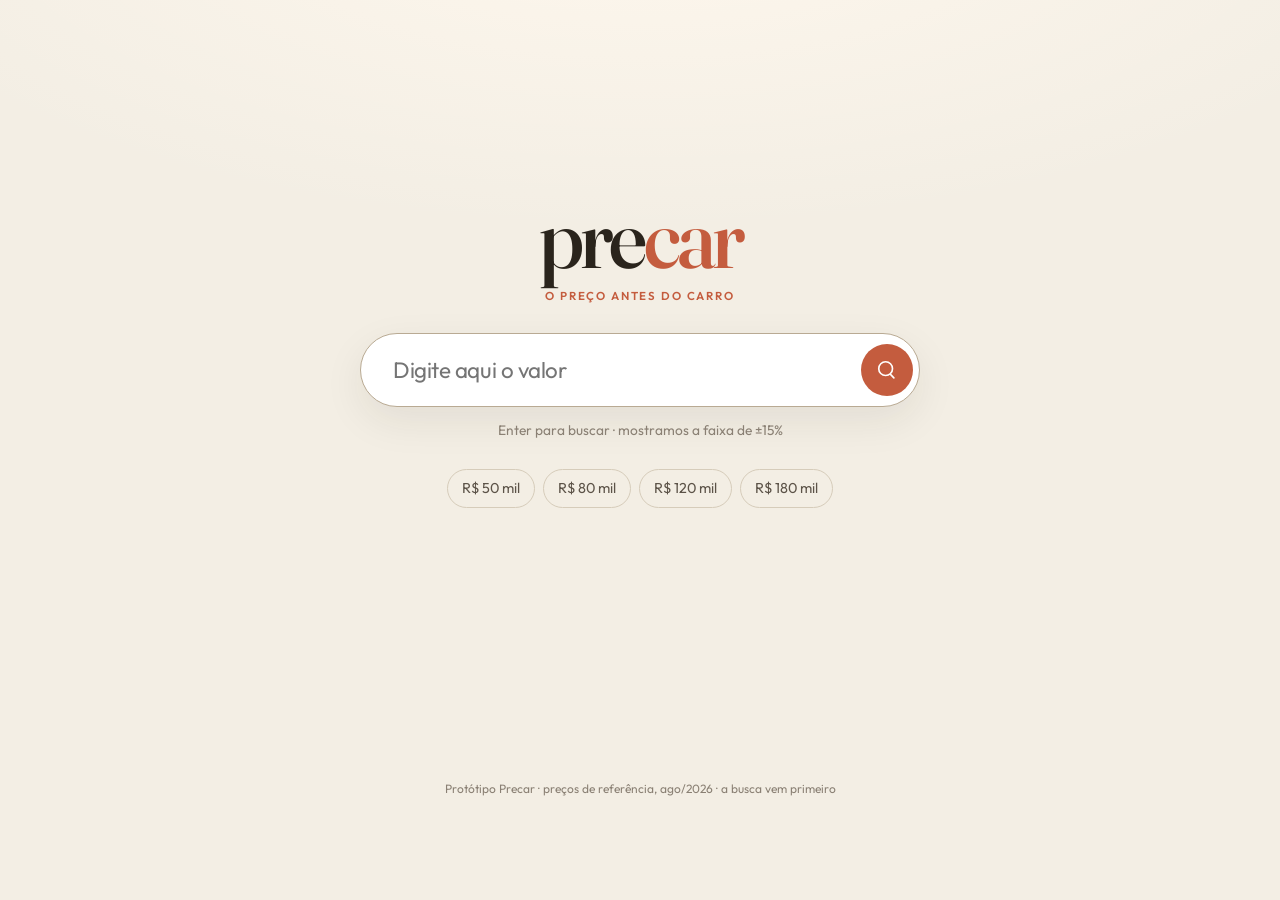
==== index.html @ 3fa87c4c "Primeiro protótipo do Precar: busca por preço, filtros e deploy estático." ====
<!DOCTYPE html>
<html lang="pt-BR">
<head>
  <meta charset="utf-8">
  <meta name="viewport" content="width=device-width, initial-scale=1, viewport-fit=cover">
  <meta name="theme-color" content="#F3EEE4">
  <meta name="color-scheme" content="light">
  <meta name="description" content="Precar — o preço antes do carro. Digite quanto pode investir e veja os modelos que cabem na faixa.">
  <meta property="og:title" content="Precar — o preço antes do carro">
  <meta property="og:description" content="Digite um valor. Compare os modelos que cabem — e os que valem esticar.">
  <meta property="og:type" content="website">
  <meta name="twitter:card" content="summary_large_image">
  <meta name="apple-mobile-web-app-capable" content="yes">
  <meta name="apple-mobile-web-app-status-bar-style" content="default">
  <meta name="apple-mobile-web-app-title" content="Precar">
  <title>Precar — o preço antes do carro</title>
  <link rel="icon" href="favicon.svg" type="image/svg+xml">
  <link rel="preconnect" href="https://fonts.googleapis.com">
  <link rel="preconnect" href="https://fonts.gstatic.com" crossorigin>
  <link href="https://fonts.googleapis.com/css2?family=Fraunces:ital,opsz,wght@0,9..144,520;0,9..144,600;1,9..144,500&family=Outfit:wght@400;500;600&display=swap" rel="stylesheet">
  <link rel="stylesheet" href="css/styles.css">
</head>
<body>
  <a class="skip" href="#main">Ir para o conteúdo</a>

  <header class="dock" id="topbar" hidden>
    <div class="dock-inner">
      <a class="brand" href="#/" aria-label="Precar, voltar ao início">
        <svg class="mark" viewBox="0 0 32 32" aria-hidden="true">
          <path d="M6 22h20M8 16.5h16M12 11h8" fill="none" stroke="currentColor" stroke-width="2.4" stroke-linecap="round"/>
        </svg>
        <span>pre<b>car</b></span>
      </a>
      <form class="float-search" id="float-search">
        <label class="sr" for="float-input">Novo valor</label>
        <span class="prefix">R$</span>
        <input id="float-input" inputmode="decimal" autocomplete="off" enterkeyhint="search" placeholder="Digite aqui o valor">
        <button type="submit">Buscar</button>
      </form>
      <button class="ghost share-btn" id="share-page" type="button" aria-label="Compartilhar esta busca">
        <svg viewBox="0 0 24 24" aria-hidden="true"><path d="M15 8.5a3 3 0 1 0-2.7-4.2L8.2 6.6a3 3 0 1 0 0 3.8l4.1 2.3a3 3 0 1 0 .9-1.6L9.1 8.8a3.1 3.1 0 0 0 0-1.6l4.1-2.3c.4.4.9.6 1.5.6Z" fill="currentColor"/></svg>
        <span>Compartilhar</span>
      </button>
    </div>
  </header>

  <main id="main">
    <section class="home" id="home">
      <h1>pre<b>car</b></h1>
      <p class="eyebrow">O preço antes do carro</p>
      <form class="search" id="home-search">
        <label class="sr" for="home-input">Valor em reais</label>
        <div class="field">
          <span class="prefix">R$</span>
          <input id="home-input" inputmode="decimal" autocomplete="off" enterkeyhint="search" placeholder="Digite aqui o valor" autofocus>
          <button class="go" type="submit" aria-label="Buscar carros">
            <svg viewBox="0 0 24 24" aria-hidden="true"><path d="M10.5 18a7.5 7.5 0 1 1 0-15 7.5 7.5 0 0 1 0 15Zm9 2.5-4.2-4.2" fill="none" stroke="currentColor" stroke-width="1.8" stroke-linecap="round"/></svg>
          </button>
        </div>
        <p class="hint">Enter para buscar · mostramos a faixa de ±15%</p>
      </form>
      <div class="chips" id="chips">
        <button type="button" data-value="50000">R$ 50 mil</button>
        <button type="button" data-value="80000">R$ 80 mil</button>
        <button type="button" data-value="120000">R$ 120 mil</button>
        <button type="button" data-value="180000">R$ 180 mil</button>
      </div>
    </section>

    <section class="results" id="results" hidden>
      <div class="summary">
        <h2 id="summary-title">Com este valor</h2>
        <p id="summary-range"></p>
      </div>
      <div class="toolbar">
        <div class="filters" id="filters" aria-label="Filtros">
          <button type="button" data-filter="all" class="is-on">Todos</button>
          <button type="button" data-filter="0km">0 km</button>
          <button type="button" data-filter="seminovo">Seminovo</button>
          <button type="button" class="soon" disabled>Marca</button>
          <button type="button" class="soon" disabled>Cor</button>
          <button type="button" class="soon" disabled>Tipo</button>
        </div>
        <label class="sort">
          <span>Organizar</span>
          <select id="sort" aria-label="Organizar resultados">
            <option value="match">Mais perto do valor</option>
            <option value="price-asc">Menor preço</option>
            <option value="price-desc">Maior preço</option>
            <option value="econ">Mais econômico</option>
            <option value="power">Mais potente</option>
          </select>
        </label>
      </div>
      <nav class="tabs" id="tabs" aria-label="Faixas de preço">
        <button type="button" data-col="mid" class="is-on">No seu valor <span>0</span></button>
        <button type="button" data-col="below">Um pouco menos <span>0</span></button>
        <button type="button" data-col="above">Vale esticar <span>0</span></button>
      </nav>
      <div class="board" id="board"></div>
    </section>
  </main>

  <footer class="foot">
    <p>Protótipo Precar · preços de referência, ago/2026 · a busca vem primeiro</p>
  </footer>

  <dialog class="sheet" id="sheet">
    <article id="sheet-body"></article>
  </dialog>

  <div class="toast" id="toast" role="status" aria-live="polite"></div>

  <script src="js/cars.js"></script>
  <script src="js/app.js"></script>
</body>
</html>
---- css/styles.css ----
:root {
  --paper: #f3eee4;
  --paper-2: #ebe4d6;
  --paper-3: #e4dbc8;
  --ink: #2a241c;
  --ink-2: #5c5348;
  --ink-3: #8a8074;
  --line: #d6ccba;
  --terra: #c45c3e;
  --terra-2: #a34830;
  --sage: #5c7056;
  --card: #faf7f1;
  --shadow: 0 14px 40px rgba(42, 36, 28, 0.08);
  --safe-t: env(safe-area-inset-top, 0px);
  --safe-b: env(safe-area-inset-bottom, 0px);
  --font: "Outfit", system-ui, sans-serif;
  --serif: "Fraunces", "Times New Roman", serif;
}

* { box-sizing: border-box; }
html { scroll-behavior: smooth; }
html, body { margin: 0; min-height: 100%; }
body {
  font-family: var(--font);
  color: var(--ink);
  background:
    radial-gradient(1200px 500px at 50% -120px, #fff8ee 0%, transparent 70%),
    var(--paper);
  line-height: 1.45;
  -webkit-font-smoothing: antialiased;
  text-rendering: optimizeLegibility;
  -webkit-tap-highlight-color: transparent;
  overflow-x: hidden;
}

img { max-width: 100%; display: block; }
button, input { font: inherit; color: inherit; }
button { cursor: pointer; }
a { color: inherit; }
[hidden] { display: none !important; }

.sr, .skip {
  position: absolute;
  left: -999px;
  width: 1px;
  height: 1px;
  overflow: hidden;
}
.skip:focus {
  left: 12px;
  top: 12px;
  width: auto;
  height: auto;
  padding: 8px 12px;
  background: #fff;
  z-index: 20;
}

.dock {
  position: sticky;
  top: 0;
  z-index: 20;
  background: color-mix(in srgb, var(--paper) 88%, transparent);
  backdrop-filter: blur(16px);
  -webkit-backdrop-filter: blur(16px);
  border-bottom: 1px solid color-mix(in srgb, var(--line) 65%, transparent);
}
.dock-inner {
  display: flex;
  align-items: center;
  gap: 10px;
  max-width: 1240px;
  margin: 0 auto;
  padding: calc(10px + var(--safe-t)) 16px 10px;
}
.float-search {
  display: flex;
  align-items: center;
  flex: 1;
  min-width: 0;
  max-width: 560px;
  margin: 0 auto;
  background: #fff;
  border: 1px solid var(--line);
  border-radius: 999px;
  padding: 4px 4px 4px 14px;
  box-shadow: 0 6px 18px rgba(42, 36, 28, 0.05);
}
.float-search .prefix { color: var(--ink-3); font-size: 0.85rem; }
.float-search:has(input:placeholder-shown) .prefix { display: none; }
.float-search input {
  border: 0;
  outline: 0;
  background: transparent;
  width: 100%;
  min-width: 0;
  padding: 8px 8px;
  font-size: 16px;
}
.float-search button {
  border: 0;
  background: var(--ink);
  color: var(--paper);
  border-radius: 999px;
  padding: 8px 14px;
  font-size: 0.82rem;
  font-weight: 500;
  flex-shrink: 0;
}
.brand {
  display: flex;
  align-items: center;
  gap: 8px;
  text-decoration: none;
  font-weight: 500;
  letter-spacing: -0.03em;
  font-size: 1.2rem;
}
.brand b { font-weight: 600; color: var(--terra); }
.mark {
  width: 22px;
  height: 22px;
  color: var(--terra);
}

.ghost {
  border: 0;
  background: var(--ink);
  color: var(--paper);
  border-radius: 999px;
  padding: 8px 14px;
  font-size: 0.82rem;
  font-weight: 500;
}
.ghost {
  background: transparent;
  color: var(--ink-2);
  border: 1px solid var(--line);
  flex-shrink: 0;
}
.ghost:hover { border-color: var(--ink); color: var(--ink); }
.share-btn {
  display: inline-flex;
  align-items: center;
  gap: 6px;
}
.share-btn svg { width: 16px; height: 16px; }

.home {
  min-height: calc(100dvh - 140px);
  display: flex;
  flex-direction: column;
  justify-content: center;
  align-items: center;
  text-align: center;
  padding: 24px 20px 80px;
}
.eyebrow {
  letter-spacing: 0.16em;
  text-transform: uppercase;
  font-size: 0.72rem;
  color: var(--terra);
  font-weight: 600;
  margin: 0 0 14px;
}
.home h1 {
  font-family: var(--serif);
  font-weight: 520;
  font-size: clamp(3rem, 11vw, 5.4rem);
  letter-spacing: -0.045em;
  line-height: 0.95;
  margin: 0 0 10px;
}
.home h1 b { font-weight: 520; color: var(--terra); }
.home .eyebrow { margin: 0 0 28px; }
.field:has(input:placeholder-shown) .prefix { display: none; }

.search { width: min(560px, 100%); }
.field {
  display: flex;
  align-items: center;
  background: #fff;
  border: 1px solid var(--line);
  border-radius: 999px;
  padding: 6px 6px 6px 20px;
  box-shadow: var(--shadow);
}
.field:focus-within { border-color: #b9aa93; }
.field .prefix {
  color: var(--ink-3);
  font-size: 1.05rem;
}
.field input {
  flex: 1;
  border: 0;
  outline: 0;
  background: transparent;
  padding: 14px 12px;
  font-size: 1.25rem;
  letter-spacing: -0.02em;
  min-width: 0;
}
.go {
  width: 52px;
  height: 52px;
  border: 0;
  border-radius: 50%;
  background: var(--terra);
  color: #fff;
  display: grid;
  place-items: center;
  flex-shrink: 0;
}
.go:hover { background: var(--terra-2); }
.go svg { width: 22px; height: 22px; }
.hint { color: var(--ink-3); font-size: 0.86rem; margin: 14px 0 0; }

.chips {
  display: flex;
  flex-wrap: wrap;
  justify-content: center;
  gap: 8px;
  margin-top: 28px;
}
.chips button {
  border: 1px solid var(--line);
  background: transparent;
  border-radius: 999px;
  padding: 8px 14px;
  color: var(--ink-2);
  font-size: 0.9rem;
}
.chips button:hover { border-color: var(--ink); color: var(--ink); }

.results { padding: 8px 16px 48px; max-width: 1240px; margin: 0 auto; }
.summary { padding: 6px 4px 16px; }
.summary h2 {
  font-family: var(--serif);
  font-weight: 520;
  font-size: clamp(1.6rem, 4vw, 2.4rem);
  letter-spacing: -0.03em;
  margin: 0 0 6px;
  line-height: 1.15;
}
.summary p { margin: 0; color: var(--ink-2); }

.toolbar {
  display: flex;
  flex-wrap: wrap;
  align-items: center;
  justify-content: space-between;
  gap: 10px 16px;
  padding: 4px 0 14px;
}
.filters {
  display: flex;
  flex-wrap: wrap;
  gap: 8px;
}
.sort {
  display: flex;
  align-items: center;
  gap: 8px;
  color: var(--ink-2);
  font-size: 0.84rem;
}
.sort select {
  border: 1px solid var(--line);
  background: #fff;
  border-radius: 999px;
  padding: 8px 12px;
  font: inherit;
  color: var(--ink);
  max-width: 100%;
}
.filters button {
  border: 1px solid var(--line);
  background: #fff;
  border-radius: 999px;
  padding: 8px 14px;
  font-size: 0.84rem;
  color: var(--ink-2);
}
.filters .is-on {
  background: var(--ink);
  border-color: var(--ink);
  color: var(--paper);
}
.filters .soon {
  opacity: 0.45;
  cursor: default;
  border-style: dashed;
}

.tabs {
  display: flex;
  gap: 6px;
  overflow: auto;
  padding: 4px 0 16px;
  position: sticky;
  top: 62px;
  background: color-mix(in srgb, var(--paper) 88%, transparent);
  backdrop-filter: blur(10px);
  z-index: 5;
  scrollbar-width: none;
}
.tabs::-webkit-scrollbar { display: none; }
.tabs button {
  border: 0;
  background: var(--paper-2);
  border-radius: 999px;
  padding: 9px 12px;
  color: var(--ink-2);
  font-size: 0.84rem;
  white-space: nowrap;
  flex: 1;
}
.tabs button span {
  display: inline-grid;
  place-items: center;
  min-width: 1.4em;
  margin-left: 4px;
  font-size: 0.75rem;
  color: var(--ink-3);
}
.tabs .is-on { background: var(--ink); color: var(--paper); }
.tabs .is-on span { color: #efd4c8; }

.board { display: flex; flex-direction: column; gap: 28px; }
.col h3 {
  margin: 0 0 12px;
  font-size: 0.72rem;
  letter-spacing: 0.14em;
  text-transform: uppercase;
  color: var(--ink-3);
  font-weight: 600;
}
.col h3 em {
  font-style: normal;
  color: var(--ink-2);
  letter-spacing: 0;
  text-transform: none;
  font-weight: 500;
  margin-left: 6px;
}
.grid {
  display: grid;
  grid-template-columns: 1fr;
  gap: 14px;
}

.card {
  background: var(--card);
  border: 1px solid color-mix(in srgb, var(--line) 70%, transparent);
  border-radius: 22px;
  overflow: hidden;
  box-shadow: 0 8px 24px rgba(42, 36, 28, 0.05);
  content-visibility: auto;
  contain-intrinsic-size: 360px;
}
.card:hover { transform: translateY(-2px); box-shadow: var(--shadow); }
@media (hover: none) { .card:hover { transform: none; } }

.photo {
  position: relative;
  aspect-ratio: 4 / 3;
  background: var(--paper-2);
  overflow: hidden;
}
.photo img {
  width: 100%;
  height: 100%;
  object-fit: cover;
  object-position: 50% 62%;
}
.badge {
  position: absolute;
  top: 12px;
  left: 12px;
  background: rgba(250, 247, 241, 0.92);
  border-radius: 999px;
  padding: 4px 9px;
  font-size: 0.7rem;
  font-weight: 600;
  letter-spacing: 0.04em;
}
.badge.used { color: var(--sage); }
.badge.new { color: var(--terra); }
.share-mini {
  position: absolute;
  top: 10px;
  right: 10px;
  width: 36px;
  height: 36px;
  border: 0;
  border-radius: 50%;
  background: rgba(250, 247, 241, 0.92);
  color: var(--ink-2);
  display: grid;
  place-items: center;
}
.share-mini svg { width: 16px; height: 16px; }

.body { padding: 14px 16px 16px; }
.brand-name {
  margin: 0;
  color: var(--ink-3);
  font-size: 0.78rem;
  letter-spacing: 0.06em;
  text-transform: uppercase;
}
.model {
  margin: 2px 0 8px;
  font-size: 1.28rem;
  letter-spacing: -0.03em;
  font-weight: 600;
}
.price {
  display: flex;
  align-items: baseline;
  justify-content: space-between;
  gap: 8px;
  margin-bottom: 12px;
}
.price strong { font-size: 1.05rem; }
.delta { font-size: 0.8rem; color: var(--sage); }
.delta.up { color: var(--terra); }
.delta.eq { color: var(--ink-2); }

.specs {
  display: grid;
  grid-template-columns: repeat(3, 1fr);
  gap: 8px 6px;
  padding: 10px 0 14px;
  border-top: 1px solid var(--paper-3);
}
.spec { min-width: 0; }
.spec b {
  display: block;
  font-size: 0.92rem;
  font-weight: 600;
  letter-spacing: -0.02em;
}
.spec span {
  display: block;
  color: var(--ink-3);
  font-size: 0.7rem;
}

.actions { display: flex; gap: 8px; }
.actions a, .actions button.more {
  flex: 1;
  text-align: center;
  text-decoration: none;
  background: var(--ink);
  color: var(--paper);
  border: 0;
  border-radius: 999px;
  padding: 10px 12px;
  font-size: 0.86rem;
  font-weight: 500;
}
.actions button.more {
  flex: 0 0 auto;
  background: transparent;
  color: var(--ink-2);
  border: 1px solid var(--line);
}

.empty {
  padding: 28px 16px;
  color: var(--ink-3);
  text-align: center;
  border: 1px dashed var(--line);
  border-radius: 18px;
}

.sheet {
  width: min(720px, 100%);
  max-height: min(92dvh, 900px);
  border: 0;
  border-radius: 24px 24px 0 0;
  padding: 0;
  background: var(--card);
  margin: auto 0 0;
}
.sheet::backdrop { background: rgba(42, 36, 28, 0.38); }
.gallery { position: relative; background: var(--paper-2); }
.gallery-main {
  aspect-ratio: 4 / 3;
  overflow: hidden;
  position: relative;
}
.gallery-main img {
  width: 100%;
  height: 100%;
  object-fit: cover;
  object-position: 50% 62%;
}
.gallery-main .soon-tag {
  position: absolute;
  left: 12px;
  bottom: 12px;
  background: rgba(42, 36, 28, 0.72);
  color: #fff;
  font-size: 0.72rem;
  padding: 4px 8px;
  border-radius: 999px;
}
.thumbs {
  display: grid;
  grid-template-columns: repeat(4, 1fr);
  gap: 6px;
  padding: 8px;
}
.thumbs button {
  border: 2px solid transparent;
  padding: 0;
  border-radius: 10px;
  overflow: hidden;
  background: var(--paper-3);
  aspect-ratio: 4 / 3;
  position: relative;
}
.thumbs .is-on { border-color: var(--terra); }
.thumbs img { width: 100%; height: 100%; object-fit: cover; }
.thumbs span {
  position: absolute;
  inset: auto 4px 4px 4px;
  font-size: 0.62rem;
  color: #fff;
  text-shadow: 0 1px 3px rgba(0,0,0,.5);
}
.sheet-content { padding: 18px 18px calc(22px + var(--safe-b)); }
.sheet-top { display: flex; justify-content: space-between; gap: 12px; }
.finance { margin-top: 18px; }
.finance h4 {
  margin: 0 0 8px;
  font-size: 0.78rem;
  letter-spacing: 0.1em;
  text-transform: uppercase;
  color: var(--ink-3);
}
.parcels {
  display: grid;
  grid-template-columns: 1fr 1fr;
  gap: 8px;
  margin-bottom: 10px;
}
.parcel {
  background: var(--paper-2);
  border-radius: 14px;
  padding: 10px 12px;
}
.parcel b { display: block; font-size: 1rem; }
.parcel span { color: var(--ink-3); font-size: 0.75rem; }
.finance p.note {
  margin: 0 0 10px;
  color: var(--ink-3);
  font-size: 0.75rem;
}
.lenders {
  display: grid;
  gap: 6px;
}
.lenders a {
  display: flex;
  justify-content: space-between;
  align-items: center;
  text-decoration: none;
  background: var(--paper-2);
  color: var(--ink);
  border-radius: 12px;
  padding: 10px 12px;
  font-size: 0.88rem;
  font-weight: 500;
}
.lenders a small { color: var(--ink-3); font-weight: 400; }
.close {
  border: 0;
  background: var(--paper-2);
  width: 36px;
  height: 36px;
  border-radius: 50%;
}
.offers { display: grid; gap: 8px; margin-top: 16px; }
.offers a {
  display: block;
  text-decoration: none;
  border-radius: 14px;
  padding: 12px 14px;
  background: var(--ink);
  color: var(--paper);
  font-weight: 500;
}
.offers a.alt { background: var(--paper-2); color: var(--ink); }

.toast {
  position: fixed;
  left: 50%;
  bottom: calc(20px + var(--safe-b));
  transform: translate(-50%, 16px);
  background: var(--ink);
  color: var(--paper);
  padding: 10px 14px;
  border-radius: 999px;
  font-size: 0.85rem;
  opacity: 0;
  pointer-events: none;
  transition: 0.25s ease;
  z-index: 30;
}
.toast.on { opacity: 1; transform: translate(-50%, 0); }

.foot {
  text-align: center;
  color: var(--ink-3);
  font-size: 0.75rem;
  padding: 8px 16px calc(20px + var(--safe-b));
}

.card.is-open { outline: 2px solid var(--terra); }

@media (min-width: 720px) {
  .grid { grid-template-columns: repeat(2, 1fr); }
}

@media (min-width: 860px) {
  .tabs { display: none; }
  .grid { grid-template-columns: repeat(3, 1fr); }
  .sheet {
    border-radius: 24px;
    margin: auto;
  }
  .dock-inner { padding: 12px 24px; }
  .results { padding: 8px 24px 64px; }
  .field input { font-size: 1.4rem; }
}

@media (max-width: 720px) {
  .brand span { display: none; }
  .share-btn span { display: none; }
  .share-btn { width: 40px; height: 40px; padding: 0; justify-content: center; }
  .float-search button { padding: 8px 10px; }
  .col[hidden] { display: none; }
  .sort { width: 100%; justify-content: space-between; }
  .sort select { flex: 1; }
}

@media (max-height: 560px) {
  .home { min-height: auto; padding-top: 20px; padding-bottom: 40px; }
}

@media (prefers-reduced-motion: reduce) {
  * { transition: none !important; }
  html { scroll-behavior: auto; }
}
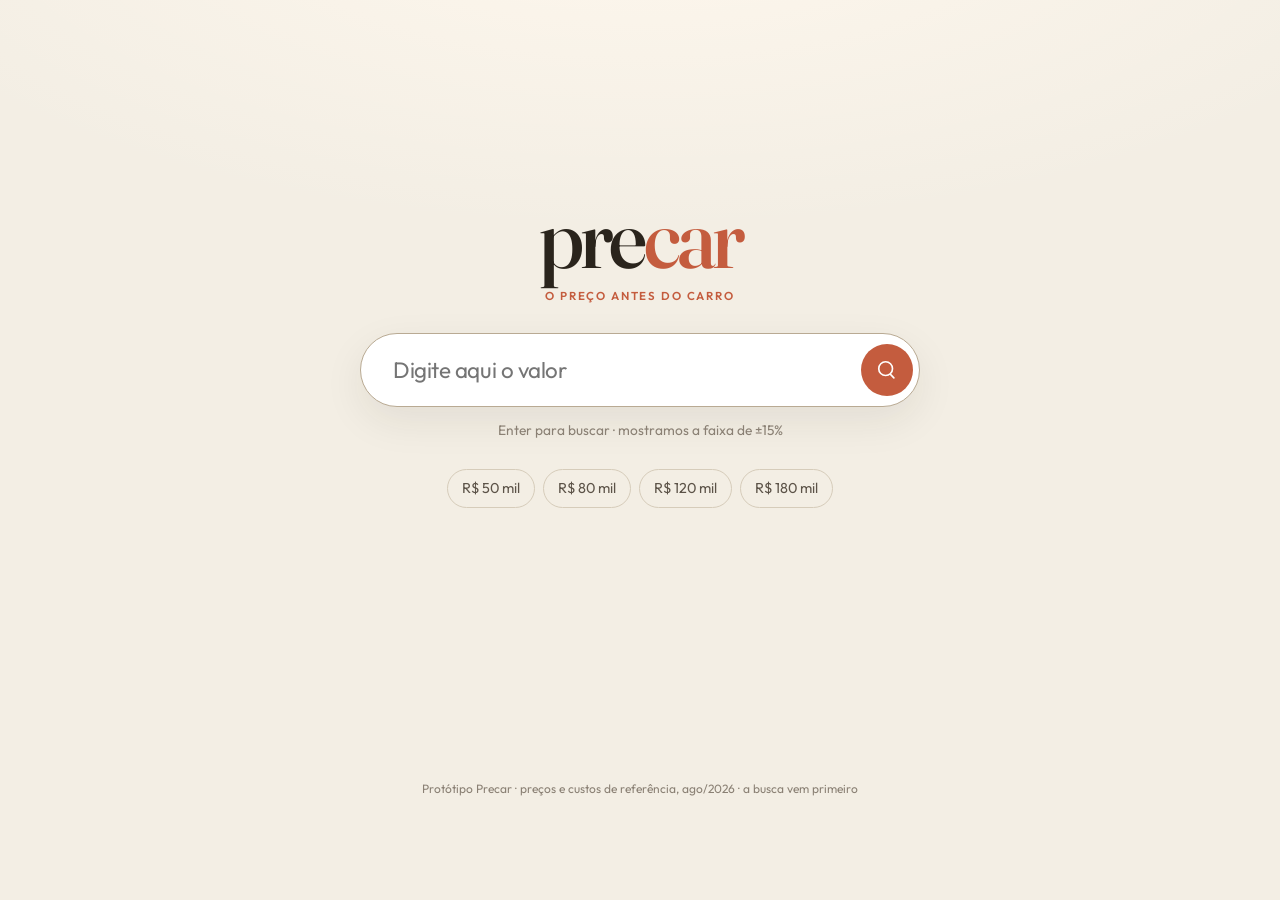
==== commit e43105ee: "Comparar carros, custo de ter, filtro de cidade e versões no catálogo." ====
--- a/index.html
+++ b/index.html
@@ -81,16 +81,24 @@
           <button type="button" class="soon" disabled>Cor</button>
           <button type="button" class="soon" disabled>Tipo</button>
         </div>
-        <label class="sort">
-          <span>Organizar</span>
-          <select id="sort" aria-label="Organizar resultados">
-            <option value="match">Mais perto do valor</option>
-            <option value="price-asc">Menor preço</option>
-            <option value="price-desc">Maior preço</option>
-            <option value="econ">Mais econômico</option>
-            <option value="power">Mais potente</option>
-          </select>
-        </label>
+        <div class="toolbar-right">
+          <label class="city-pick">
+            <span>Cidade</span>
+            <select id="city" aria-label="Cidade para ofertas e IPVA"></select>
+          </label>
+          <button class="ghost locate" id="locate" type="button">Perto de mim</button>
+          <label class="sort">
+            <span>Organizar</span>
+            <select id="sort" aria-label="Organizar resultados">
+              <option value="match">Mais perto do valor</option>
+              <option value="price-asc">Menor preço</option>
+              <option value="price-desc">Maior preço</option>
+              <option value="cost">Menor custo mensal</option>
+              <option value="econ">Mais econômico</option>
+              <option value="power">Mais potente</option>
+            </select>
+          </label>
+        </div>
       </div>
       <nav class="tabs" id="tabs" aria-label="Faixas de preço">
         <button type="button" data-col="mid" class="is-on">No seu valor <span>0</span></button>
@@ -102,15 +110,29 @@
   </main>
 
   <footer class="foot">
-    <p>Protótipo Precar · preços de referência, ago/2026 · a busca vem primeiro</p>
+    <p>Protótipo Precar · preços e custos de referência, ago/2026 · a busca vem primeiro</p>
   </footer>
 
   <dialog class="sheet" id="sheet">
     <article id="sheet-body"></article>
   </dialog>
 
+  <aside class="compare-dock" id="compare-dock" hidden>
+    <div class="compare-dock-inner">
+      <p id="compare-count">0 selecionados</p>
+      <div class="compare-thumbs" id="compare-thumbs"></div>
+      <button type="button" id="compare-go" disabled>Comparar</button>
+      <button type="button" class="ghost" id="compare-clear">Limpar</button>
+    </div>
+  </aside>
+
+  <dialog class="sheet compare-sheet" id="compare-sheet">
+    <article id="compare-body"></article>
+  </dialog>
+
   <div class="toast" id="toast" role="status" aria-live="polite"></div>
 
+  <script src="js/cities.js"></script>
   <script src="js/cars.js"></script>
   <script src="js/app.js"></script>
 </body>
--- a/css/styles.css
+++ b/css/styles.css
@@ -252,18 +252,20 @@
   gap: 10px 16px;
   padding: 4px 0 14px;
 }
-.filters {
+.toolbar-right {
   display: flex;
   flex-wrap: wrap;
+  align-items: center;
+  gap: 10px;
+}
+.city-pick {
+  display: flex;
+  align-items: center;
   gap: 8px;
-}
-.sort {
-  display: flex;
-  align-items: center;
-  gap: 8px;
   color: var(--ink-2);
   font-size: 0.84rem;
 }
+.city-pick select,
 .sort select {
   border: 1px solid var(--line);
   background: #fff;
@@ -271,7 +273,20 @@
   padding: 8px 12px;
   font: inherit;
   color: var(--ink);
-  max-width: 100%;
+  max-width: 180px;
+}
+.locate { padding: 8px 12px; }
+.filters {
+  display: flex;
+  flex-wrap: wrap;
+  gap: 8px;
+}
+.sort {
+  display: flex;
+  align-items: center;
+  gap: 8px;
+  color: var(--ink-2);
+  font-size: 0.84rem;
 }
 .filters button {
   border: 1px solid var(--line);
@@ -426,6 +441,36 @@
 .delta { font-size: 0.8rem; color: var(--sage); }
 .delta.up { color: var(--terra); }
 .delta.eq { color: var(--ink-2); }
+.version {
+  margin: -6px 0 8px;
+  color: var(--ink-3);
+  font-size: 0.82rem;
+}
+.own {
+  margin: 0 0 12px;
+  padding: 8px 10px;
+  background: var(--paper-2);
+  border-radius: 12px;
+}
+.own b { display: block; font-size: 0.95rem; }
+.own span { color: var(--ink-3); font-size: 0.72rem; }
+.pick {
+  width: 100%;
+  margin-top: 8px;
+  border: 1px dashed var(--line);
+  background: transparent;
+  border-radius: 999px;
+  padding: 8px 12px;
+  color: var(--ink-2);
+  font-size: 0.82rem;
+}
+.pick.is-on {
+  border-style: solid;
+  border-color: var(--terra);
+  color: var(--terra);
+  background: color-mix(in srgb, var(--terra) 8%, #fff);
+}
+.card.is-picked { outline: 2px solid var(--terra); }
 
 .specs {
   display: grid;
@@ -620,6 +665,79 @@
 }
 
 .card.is-open { outline: 2px solid var(--terra); }
+
+.compare-dock {
+  position: sticky;
+  bottom: 0;
+  z-index: 15;
+  background: color-mix(in srgb, var(--ink) 94%, transparent);
+  color: var(--paper);
+  backdrop-filter: blur(12px);
+}
+.compare-dock-inner {
+  max-width: 1240px;
+  margin: 0 auto;
+  padding: 10px 16px calc(12px + var(--safe-b));
+  display: flex;
+  align-items: center;
+  gap: 10px;
+  flex-wrap: wrap;
+}
+.compare-dock p { margin: 0; font-size: 0.86rem; }
+.compare-thumbs { display: flex; gap: 6px; }
+.compare-thumbs img {
+  width: 44px;
+  height: 32px;
+  object-fit: cover;
+  border-radius: 6px;
+}
+.compare-dock #compare-go {
+  margin-left: auto;
+  border: 0;
+  background: var(--terra);
+  color: #fff;
+  border-radius: 999px;
+  padding: 8px 16px;
+  font-weight: 500;
+}
+.compare-dock #compare-go:disabled { opacity: 0.4; }
+.compare-dock .ghost { color: #efe6d8; border-color: #6a6156; }
+
+.compare-sheet { width: min(1080px, 100%); max-height: min(94dvh, 960px); }
+.compare-head {
+  display: flex;
+  justify-content: space-between;
+  align-items: center;
+  padding: 16px 18px 8px;
+}
+.compare-table-wrap { overflow: auto; padding: 0 12px 20px; }
+.compare-table {
+  width: 100%;
+  border-collapse: collapse;
+  min-width: 620px;
+}
+.compare-table th, .compare-table td {
+  padding: 10px 12px;
+  text-align: left;
+  vertical-align: top;
+  border-bottom: 1px solid var(--paper-3);
+  font-size: 0.88rem;
+}
+.compare-table th {
+  font-size: 0.72rem;
+  letter-spacing: 0.08em;
+  text-transform: uppercase;
+  color: var(--ink-3);
+  width: 22%;
+}
+.compare-table img {
+  width: 100%;
+  aspect-ratio: 4/3;
+  object-fit: cover;
+  border-radius: 12px;
+  margin-bottom: 8px;
+}
+.compare-table .best { color: var(--sage); font-weight: 600; }
 
 @media (min-width: 720px) {
   .grid { grid-template-columns: repeat(2, 1fr); }
@@ -643,8 +761,8 @@
   .share-btn { width: 40px; height: 40px; padding: 0; justify-content: center; }
   .float-search button { padding: 8px 10px; }
   .col[hidden] { display: none; }
-  .sort { width: 100%; justify-content: space-between; }
-  .sort select { flex: 1; }
+  .sort, .city-pick { width: 100%; justify-content: space-between; }
+  .sort select, .city-pick select { flex: 1; max-width: none; }
 }
 
 @media (max-height: 560px) {
